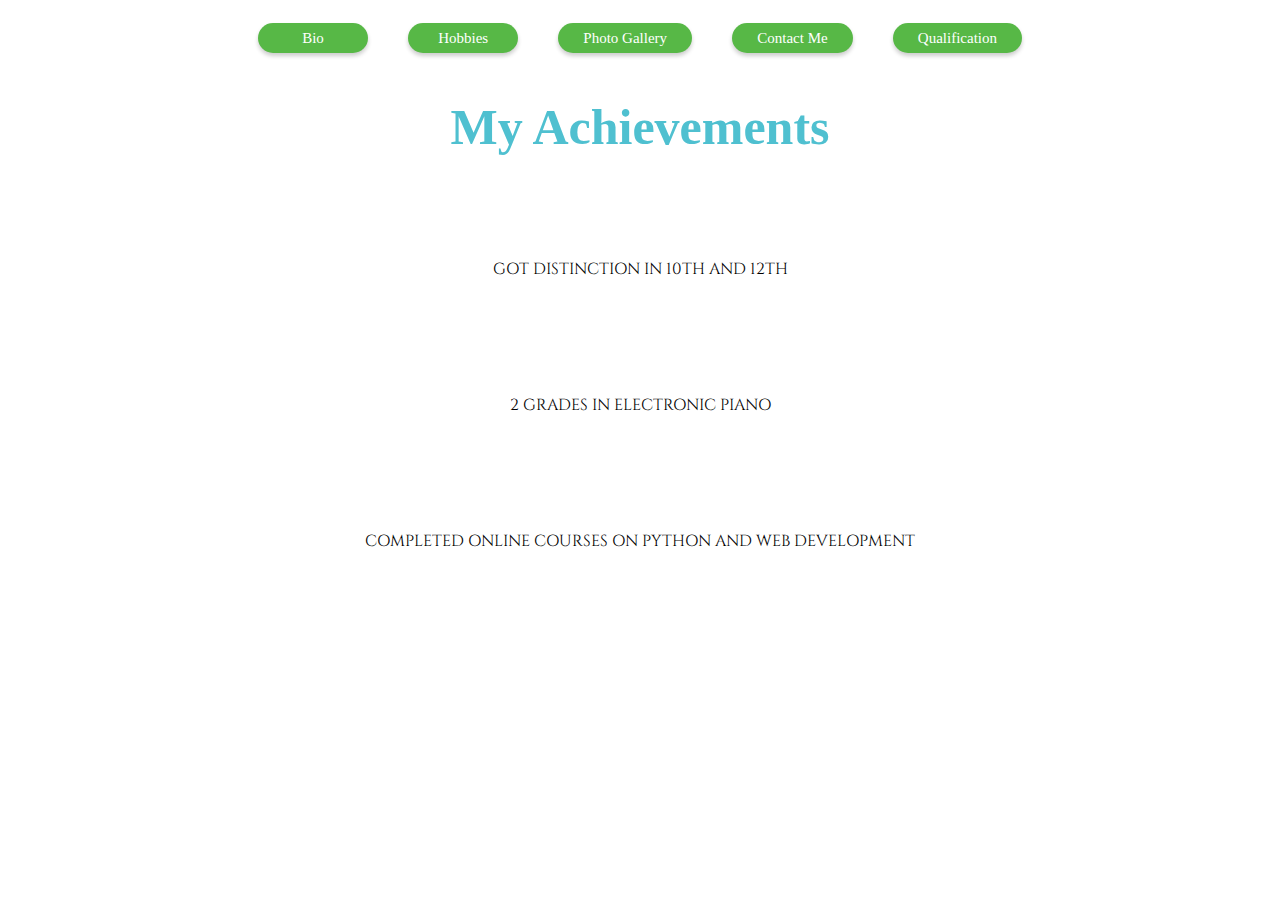
==== html/achieve.html @ 48567df3 "Add files via upload" ====
<!DOCTYPE html>
<html lang="en">
<head>
    <meta charset="UTF-8">
    <meta name="viewport" content="width=device-width, initial-scale=1.0">
    <title>Achievements</title>
    <link rel="stylesheet" href="/css/normalize.css">
    <link rel="stylesheet" href="/css/reset.css">
    <link rel="stylesheet" href="/css/achieve.css">
    <link rel="preconnect" href="https://fonts.googleapis.com">
    <link rel="preconnect" href="https://fonts.gstatic.com" crossorigin>
    <link href="https://fonts.googleapis.com/css2?family=Lobster&family=Tangerine&display=swap" rel="stylesheet">

    <link rel="preconnect" href="https://fonts.googleapis.com">
    <link rel="preconnect" href="https://fonts.gstatic.com" crossorigin>
    <link href="https://fonts.googleapis.com/css2?family=Cinzel&display=swap" rel="stylesheet">

    <link rel="preconnect" href="https://fonts.googleapis.com">
    <link rel="preconnect" href="https://fonts.gstatic.com" crossorigin>
    <link href="https://fonts.googleapis.com/css2?family=Work+Sans:ital,wght@1,300&display=swap" rel="stylesheet">
</head>
<body>
    <section id="sec3">
        <div class="fbt">
            <a href="/index.html" class="contact1-form-btn">Bio</a>
            <a href="hobbies.html" class="contact1-form-btn">Hobbies</a>
            <a href="photo.html"  class="contact1-form-btn">Photo Gallery</a>
        
            <a href="contact.html" class="contact1-form-btn">Contact Me</a>
            
            <a href="qualif.html" class="contact1-form-btn">Qualification</a>
        </div>
    </section>
    <h1 class ="achieve">My Achievements</h1>
    <section class="sec4">
        <div class="items">
            <img src="/assets/graduation.png" alt="" height=70px>
            <p>GOT DISTINCTION IN 10TH AND 12TH</p>
        </div>
        <div class="items">
            <img src="/assets/synthesizer.png" alt="" height=70px>
            <p>2 GRADES IN ELECTRONIC PIANO</p>
        </div>
        <div class="items">
            <img src="/assets/online-course.png" alt="" height=70px>
            <p>COMPLETED ONLINE COURSES ON PYTHON AND WEB DEVELOPMENT</p>
        </div>
        
    </section>
</body>
</html>
---- css/achieve.css ----
@font-face {
    font-family: Montserrat-Regular;
    src: url('fonts/montserrat/Montserrat-Regular.ttf'); 
  }
  
  @font-face {
    font-family: Montserrat-Bold;
    src: url('fonts/montserrat/Montserrat-Bold.ttf'); 
  }
  
  @font-face {
    font-family: Montserrat-ExtraBold;
    src: url('fonts/montserrat/Montserrat-ExtraBold.ttf'); 
  }
  
  @font-face {
    font-family: Montserrat-Medium;
    src: url('fonts/montserrat/Montserrat-Medium.ttf'); 
  }
  
#sec3{
    position:relative;
    background:linear-gradient(0deg,#ffffff,white)   ;

    padding:15px 250px;
   
}
.contact1-form-btn{
    background-color: #E0E1DD;

    max-width: 100px;
    height: 30px;
    border-radius: 25px;
    background: #57b846;
    
    font-size: 15px;
    line-height: 1.5;
    color: #fff;
    display: -webkit-box;
    display: -webkit-flex;
    display: -moz-box;
    display: -ms-flexbox;
    display: flex;
    justify-content: center;
    align-items: center;
    padding: 0 25px;
    text-decoration: none;
    -webkit-transition: all 0.4s;
    -o-transition: all 0.4s;
    -moz-transition: all 0.4s;
    transition: all 0.4s;  
    min-width: 60px;            
    box-shadow: 0px 3px 4px rgba(0, 0, 0, 0.2);                                                           
}
.fbt{
    
    display:flex;
    width:100%;
    justify-content: space-between;
    flex-wrap: wrap;
 
}

  .contact1-form-btn:hover {
    background: #333333;
  }
  
  .achieve{
    text-align: center;
    font-size: 50px;
    color: #4FC0D0;
    font-family: Montserrat-Bold;
    margin-top:30px;
  }
.sec4{
    text-align: center;
    font-family: 'Cinzel', serif;
    
    
}
.items{
    padding:30px;
}
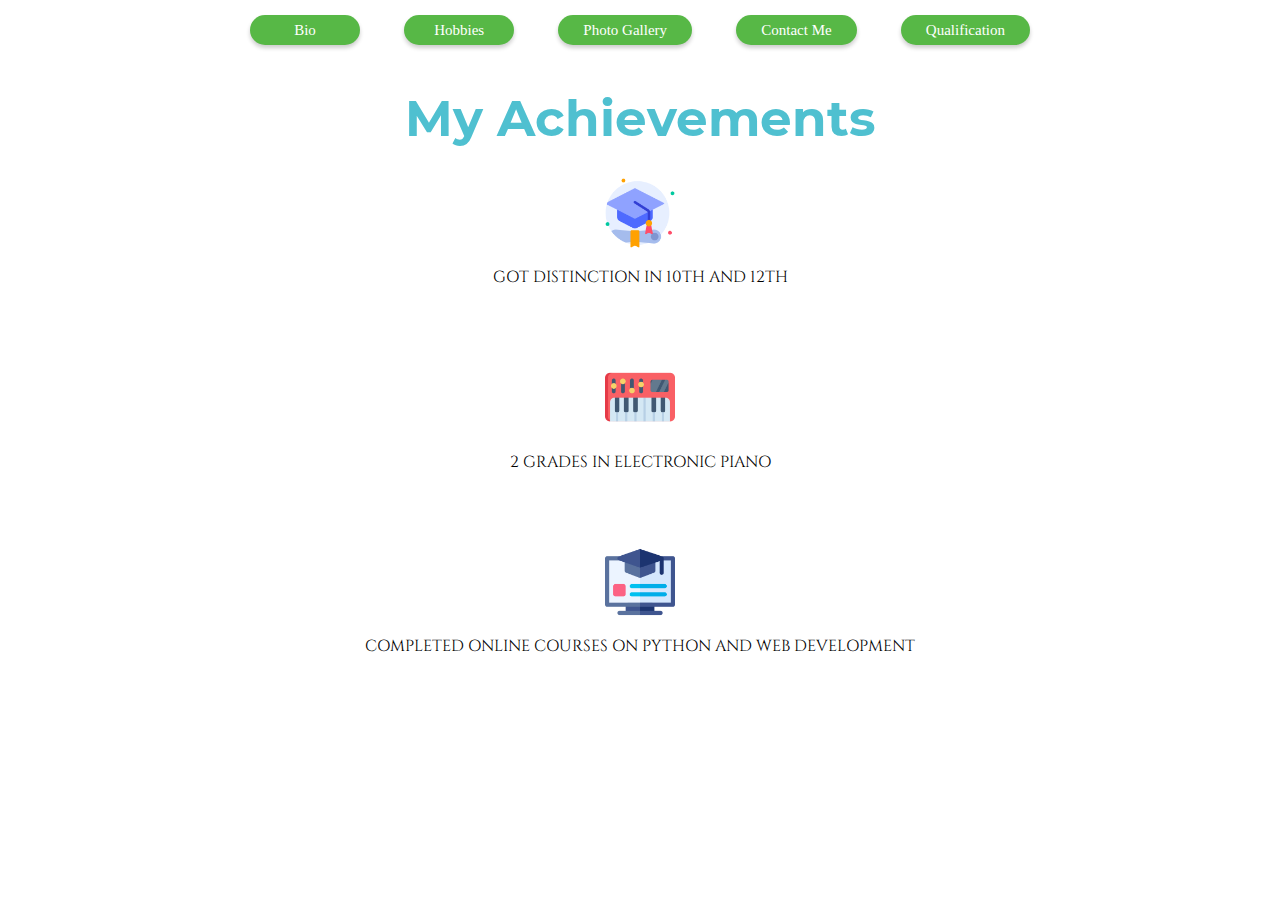
==== commit 686cbace: "Update achieve.html" ====
--- a/html/achieve.html
+++ b/html/achieve.html
@@ -4,9 +4,9 @@
     <meta charset="UTF-8">
     <meta name="viewport" content="width=device-width, initial-scale=1.0">
     <title>Achievements</title>
-    <link rel="stylesheet" href="/css/normalize.css">
-    <link rel="stylesheet" href="/css/reset.css">
-    <link rel="stylesheet" href="/css/achieve.css">
+    <link rel="stylesheet" href="../css/normalize.css">
+    <link rel="stylesheet" href="../css/reset.css">
+    <link rel="stylesheet" href="../css/achieve.css">
     <link rel="preconnect" href="https://fonts.googleapis.com">
     <link rel="preconnect" href="https://fonts.gstatic.com" crossorigin>
     <link href="https://fonts.googleapis.com/css2?family=Lobster&family=Tangerine&display=swap" rel="stylesheet">
@@ -48,4 +48,4 @@
         
     </section>
 </body>
-</html>+</html>
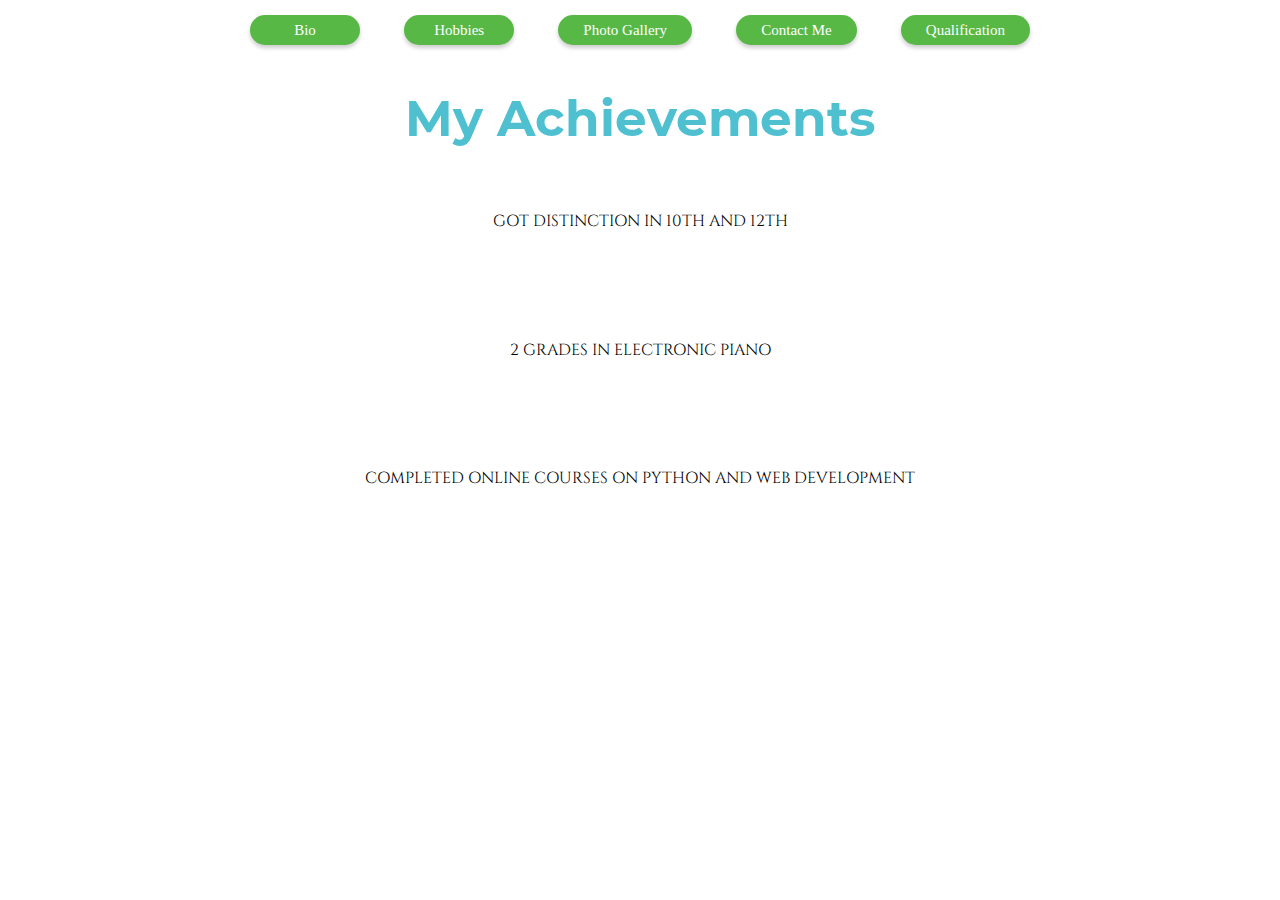
==== commit 77d11c76: "Update achieve.html" ====
--- a/html/achieve.html
+++ b/html/achieve.html
@@ -22,7 +22,7 @@
 <body>
     <section id="sec3">
         <div class="fbt">
-            <a href="/index.html" class="contact1-form-btn">Bio</a>
+            <a href="index.html" class="contact1-form-btn">Bio</a>
             <a href="hobbies.html" class="contact1-form-btn">Hobbies</a>
             <a href="photo.html"  class="contact1-form-btn">Photo Gallery</a>
         
@@ -34,15 +34,15 @@
     <h1 class ="achieve">My Achievements</h1>
     <section class="sec4">
         <div class="items">
-            <img src="/assets/graduation.png" alt="" height=70px>
+            <img src="assets/graduation.png" alt="" height=70px>
             <p>GOT DISTINCTION IN 10TH AND 12TH</p>
         </div>
         <div class="items">
-            <img src="/assets/synthesizer.png" alt="" height=70px>
+            <img src="assets/synthesizer.png" alt="" height=70px>
             <p>2 GRADES IN ELECTRONIC PIANO</p>
         </div>
         <div class="items">
-            <img src="/assets/online-course.png" alt="" height=70px>
+            <img src="assets/online-course.png" alt="" height=70px>
             <p>COMPLETED ONLINE COURSES ON PYTHON AND WEB DEVELOPMENT</p>
         </div>
         
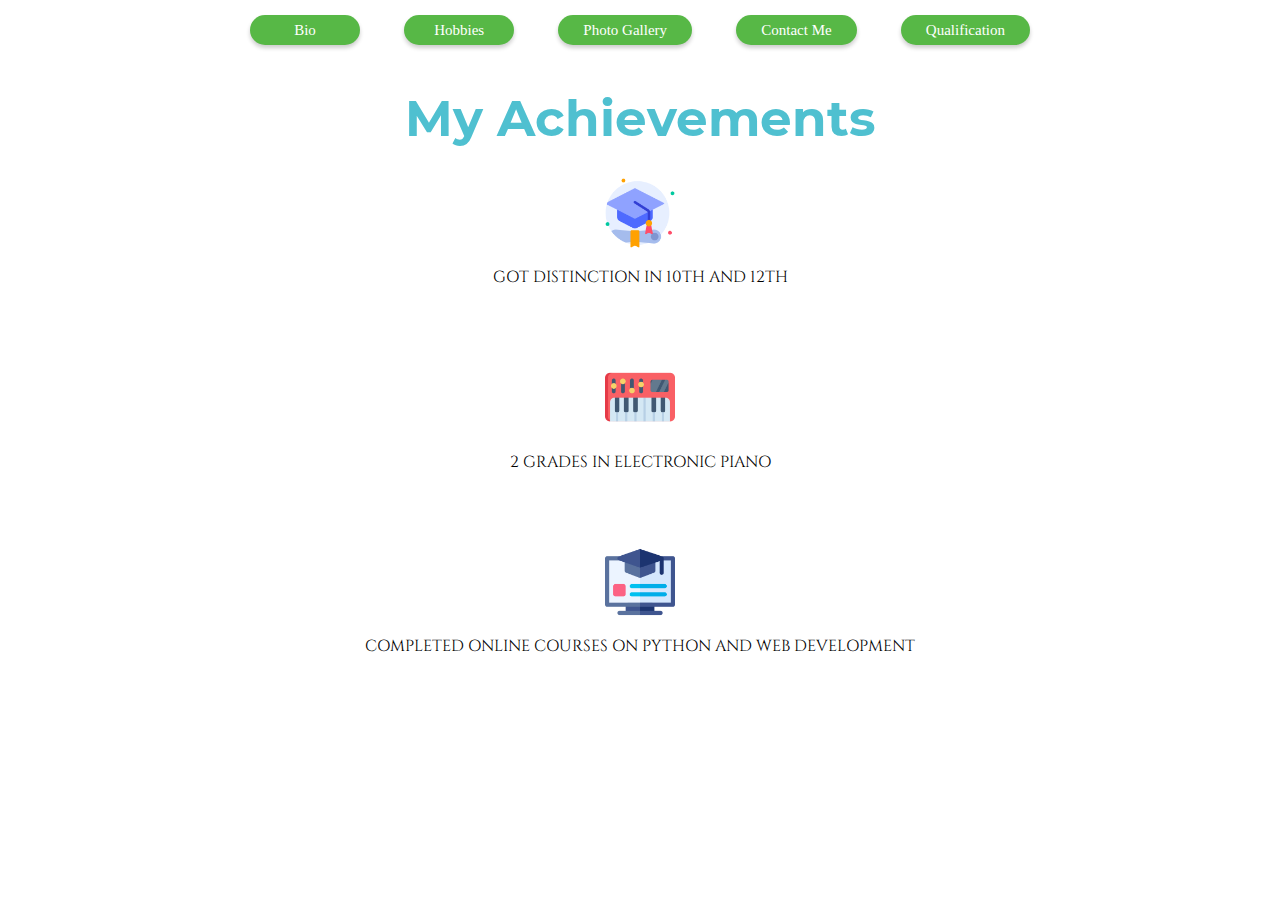
==== commit ccc46a4d: "Update achieve.html" ====
--- a/html/achieve.html
+++ b/html/achieve.html
@@ -22,7 +22,7 @@
 <body>
     <section id="sec3">
         <div class="fbt">
-            <a href="index.html" class="contact1-form-btn">Bio</a>
+            <a href="../index.html" class="contact1-form-btn">Bio</a>
             <a href="hobbies.html" class="contact1-form-btn">Hobbies</a>
             <a href="photo.html"  class="contact1-form-btn">Photo Gallery</a>
         
@@ -34,15 +34,15 @@
     <h1 class ="achieve">My Achievements</h1>
     <section class="sec4">
         <div class="items">
-            <img src="assets/graduation.png" alt="" height=70px>
+            <img src="../assets/graduation.png" alt="" height=70px>
             <p>GOT DISTINCTION IN 10TH AND 12TH</p>
         </div>
         <div class="items">
-            <img src="assets/synthesizer.png" alt="" height=70px>
+            <img src="../assets/synthesizer.png" alt="" height=70px>
             <p>2 GRADES IN ELECTRONIC PIANO</p>
         </div>
         <div class="items">
-            <img src="assets/online-course.png" alt="" height=70px>
+            <img src="../assets/online-course.png" alt="" height=70px>
             <p>COMPLETED ONLINE COURSES ON PYTHON AND WEB DEVELOPMENT</p>
         </div>
         
